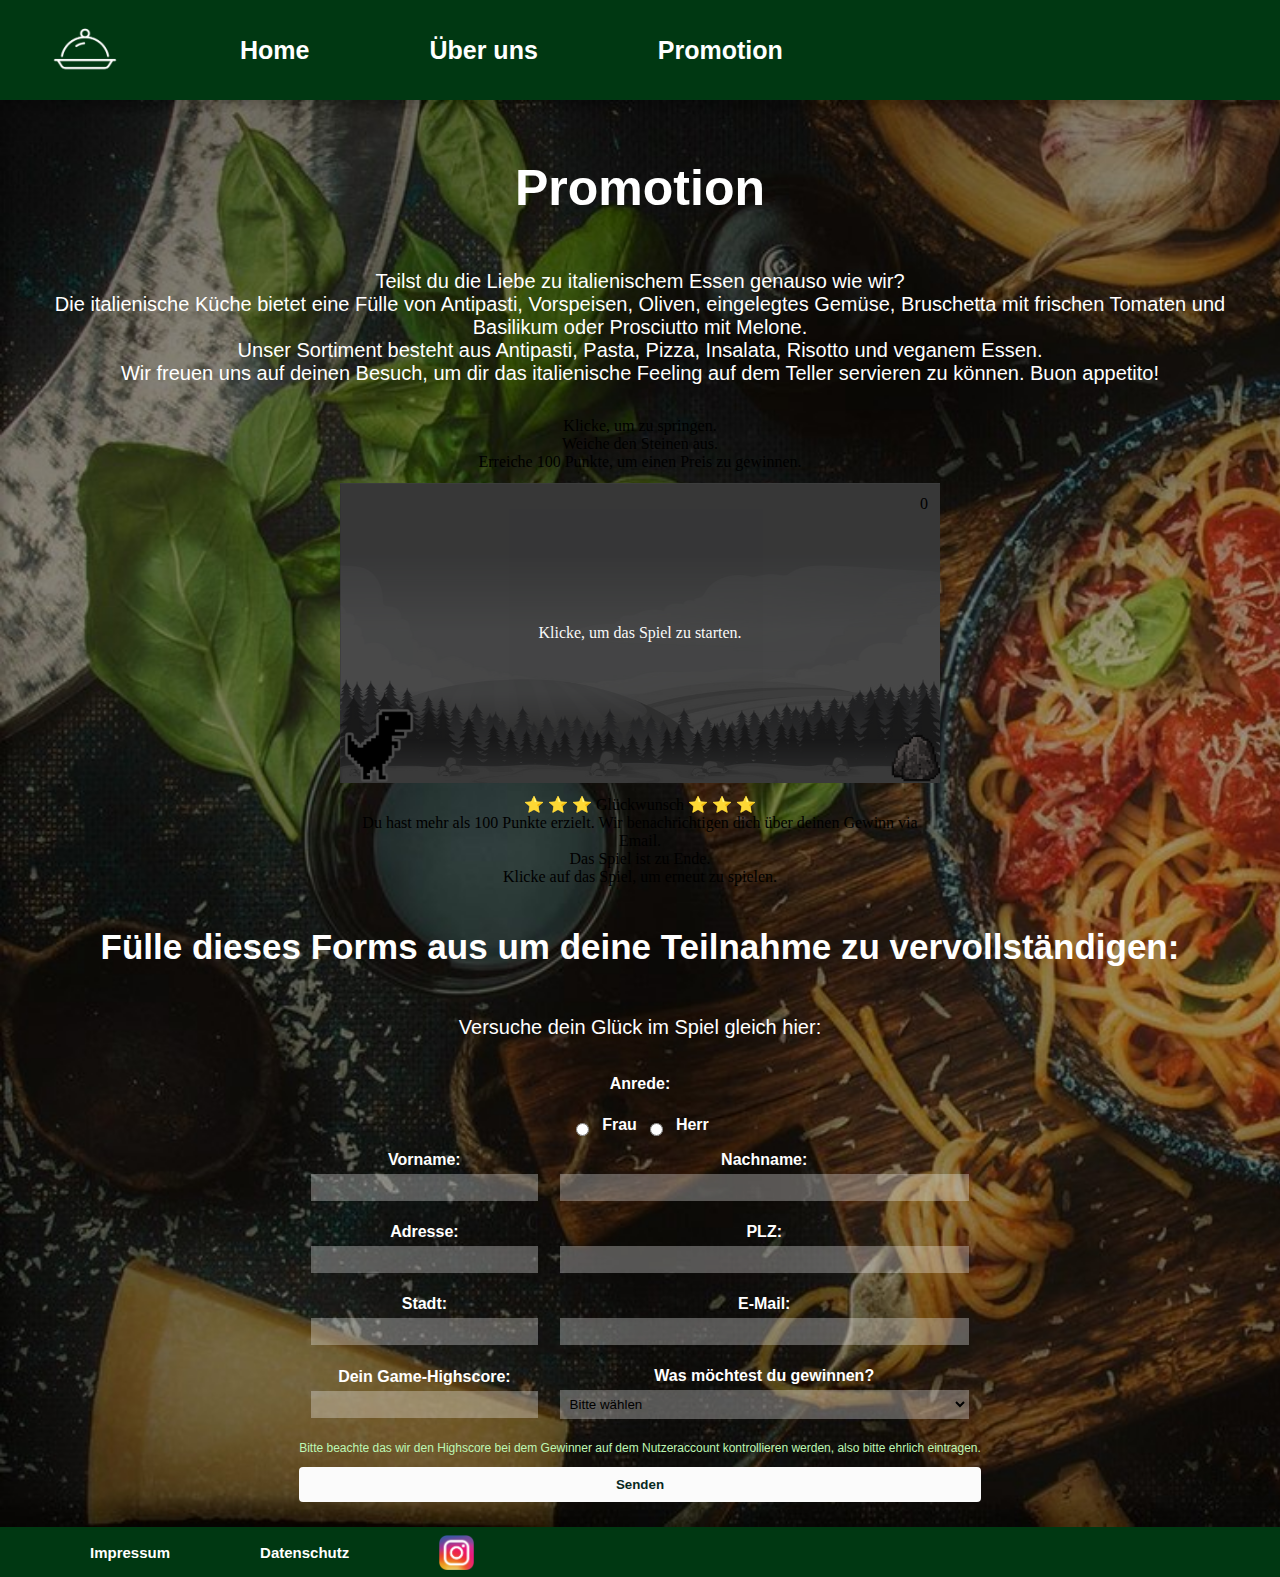
==== promo.html @ 57494c73 "Add files via upload" ====
<!DOCTYPE html>
<html>

<head>
    <meta charset="utf-8">
    <meta name="viewport" content="width=device-width, initial-scale=1">
    <title>TILASA - Promotion</title>
    <link rel="stylesheet" href="promo.css">
</head>

<body class="webpage">
    <div class="header">
        <div class="navbar">
            <a class="linkimg" href="index.html">
                <img class="logo"src="images/logo-tilasa.png" alt="logo">
            </a>
            <a class="navlink" href="index.html">Home</a>
            <a class="navlink" href="us.html">Über uns</a>
            <a class="navlink" href="promo.html">Promotion</a>
        </div>
    </div>
    <div class="content">
        <div class="part">
            <h1>Promotion</h1>
            <p class="intro">
                Teilst du die Liebe zu italienischem Essen genauso wie wir?<br>
                Die italienische Küche bietet eine Fülle von Antipasti, Vorspeisen, Oliven, eingelegtes Gemüse, Bruschetta mit frischen Tomaten und Basilikum oder Prosciutto mit Melone.<br>
                 Unser Sortiment besteht aus Antipasti, Pasta, Pizza, Insalata, Risotto und veganem Essen.<br>
                  Wir freuen uns auf deinen Besuch, um dir das italienische Feeling auf dem Teller servieren zu können. Buon appetito!
            </p>

            <div id="game-container">

                <div class="game-info">
                    Klicke, um zu springen.<br />
                    Weiche den Steinen aus.<br />
                    Erreiche 100 Punkte, um einen Preis zu gewinnen.
                </div>
    
                <div id="game">
                    <div id="game-start">
                        <div class="startScreenText">
                            Klicke, um das Spiel zu starten.
                        </div>
                    </div>
                    <div id="game-background"></div>
                    <div id="game-dino"></div>
                    <div id="game-rock"></div>
                    <div id="game-score">0</div>
                </div>
    
                <div id="game-end" class="hidden">
                    <div id="game-winner" class="hidden">
                        ⭐ ⭐ ⭐ Glückwunsch ⭐ ⭐ ⭐ <br />
                        Du hast mehr als 100 Punkte erzielt.
                        Wir benachrichtigen dich über deinen Gewinn via Email.
                    </div>
                    Das Spiel ist zu Ende.<br />
                    Klicke auf das Spiel, um erneut zu spielen.
                </div>
            </div>

            <h2>Fülle dieses Forms aus um deine Teilnahme zu vervollständigen:</h2>
            <p class="intro">Versuche dein Glück im Spiel gleich hier:</p>
             <form id="Forms">     

               
                <P class="formstext">Anrede:</P>
                <br> 
                <div class="radiobuttons">
                <input type="radio" id="frau" name="anrede" value="Frau">
                <label for="frau">Frau</label>

                <input type="radio" id="herr" name="anrede" value="Herr">
                <label for="herr">Herr</label>
                </div>

                <table>
           
                    <tr>
                        <td>
                            <label for="vname">Vorname:</label>
                            <input type="text" id="vname" name="vname" required>
                        </td>
                        <td>
                            <label for="nname">Nachname:</label>
                            <input type="text" id="nname" name="nname" required>
                        </td>
                    </tr>
                    <tr>
                        <td>
                            <label for="adresse">Adresse:</label>
                            <input type="text" id="adresse" name="adresse" required>
                        </td>
                        <td>
                            <label for="plz">PLZ:</label>
                            <input type="number" id="plz" name="plz" required>
                        </td>
                    </tr>
                    <tr>
                        <td>
                            <label for="stadt">Stadt:</label>
                            <input type="text" id="stadt" name="stadt" required>
                        </td>
                    
                    
                        <td>
                            <label for="email">E-Mail:</label>
                            <input type="email" id="email" name="email" required>
                        </td>
                    </tr>
                    <tr>
                        <td>
                            <label for="zahl">Dein Game-Highscore:</label>
                            <input type="number" id="zahl" name="zahl" required>
                        </td>
                        <td>
                            <label for="gewinn">Was möchtest du gewinnen?</label>
                            <select for="gewinn"id="gewinn" name="gewinn" required>
                            <option value="">Bitte wählen</option>
                            <option value="gewinn1">Gratis Menu</option>
                            <option value="gewinn2">1 Jahr 5% Rabatt auf alles</option>
                            <option value="gewinn3">Einmaliger 75% Rabatt auf deine nächste Bestellung</option>
                            </select>
                        </td>
                    </tr>
                   
                </table>

                <P class="hinweis">Bitte beachte das wir den Highscore bei dem Gewinner auf dem Nutzeraccount kontrollieren werden, also bitte ehrlich eintragen.</P>                        </td>
                    
                            <input type="submit" value="Senden">
            </form>



        
        </div>
    </div>
    <div class="footer">
        <div class="footerlink">
            <a class="footlink" href="index.html">Impressum</a>
            <a class="footlink" href="index.html">Datenschutz</a>
            <a class="linkimg" href="https://www.instagram.com/">
                <img class="insta"src="images/instagram.png" alt="logo">
            </a>
        </div>
    </div>
</body>


</html>
---- promo.css ----
/* CSS Code, den es für die Start Page braucht */
.webpage {
    display: flex;
    flex-direction: column;
    /* min-height: bewirkt, dass der Footer zuunterst ist. */
    min-height: 100vh;
    /* padding, margin: 0: bewirkt, dass es mit 100vh zuunterist */
    padding: 0;
    margin: 0;
  }
  
  .header {
    background-color: #003812;
    height: 100px;
    display: flex;
    align-items: center;
  }
.logo{
  width: 70px;
  padding-left: 50px;
  display: flex;
  align-items: center;

}
  .navbar{
    display: flex;
}
  .navlink {
    display: flex;
    align-items: center;
   font-family: Arial;
   font-weight: bold;
   font-size: 25px;
   color: white;
   padding-left: 120px;
   text-decoration: none;
  }
.content {
    flex-grow: 1;
    display: flex;
    justify-content: center;
    background-image: url("images/bg_main.png");  
    background-size: cover; 
    padding: 25px;
    margin: 0;
}
h1{
  color: white;
  font-family: Arial;
  font-weight: bold;
  font-size: 50px;
}
h2{
  color: white;
  font-family: Arial;
  font-weight: bold;
  font-size: 35px;
}
.part{
  display: flex;
  justify-content: center;
  align-items: center;
  flex-flow: column wrap;
  text-align: center;
}
.intro {
  color: white;
  display: flex;
  color: white;
  font-family: Arial;
  font-size: 20px;
}

/*
#Forms{
  display: flex;
  justify-content: center;
  align-items: center;
  width: 100px;
  height: auto;
}
table{
  background: white;
  font-family: Arial;
  font-weight: bold;
  padding: 15px;
}
td{
  
}

*/

form {
  color: white;
  align-items: center;
}

table {
  width: 100%;
  font-family: Arial;
  font-weight: bold;
  
}

td {
  padding: 10px;
}

label {
  display: block;
  font-weight: bold;
  margin-bottom: 5px;
}


input[type="text"],
input[type="number"],
input[type="email"],
input[type="select"]
 {
  width: 100%;
  padding: 5px;
  border: 1px solid rgba(8, 24, 8, 0);
  border-radius: 4px solid;
  box-sizing: border-box;
  background-color: #fbfbfb50;
  color: rgb(255, 255, 255);
}

select {
  width: 100%;
  padding: 5px;
  border: 1px solid rgba(8, 24, 8, 0);
  border-radius: 4px solid;
  box-sizing: border-box;
  background-color: #fbfbfb50;
  color: rgb(0, 0, 0);
}


input[type="radio"],
input[type="checkbox"] {
  margin-right: 5px;
}

.radiobuttons {
  display: flex;
  justify-content: center;
  align-items: center;
  text-align: center;
  gap: 0.5em;
  font-family: arial;
 
}


.formstext {
  font-weight: bold;
  margin-bottom: 5px;
  font-family: arial;
}

.hinweis {
  color: #bef8b5;
  font-size: 12px;
  margin-top: 10px;
  font-family: Arial;
}


input[type="submit"] {
  padding: 10px 20px;
  background-color: #fbfbfb;
  color: rgb(7, 41, 34);
  border: rgb(7, 41, 34);
  border-radius: 4px;
  cursor: pointer;
  font-weight: bold;
  width: 100%;
  font-family: Arial;
}


.footer {
  background-color: #003812;
  height: 50px;
  display: flex;
  align-items: center
}
.footerlink{
  display: flex;
  justify-content: center;
}
.footlink {
  font-family: Arial;
  font-weight: bold;
  font-size: 15px;
  color: white;
  padding-left: 90px;
  text-decoration: none;
  display: flex;
    align-items: center;
 }
.insta {
  width: 35px;
  padding-left: 90px;
  display: flex;
  align-items: center;
}

/* Spiel-Container mit Beschreibung und Game-Over Text */
.content-game {
  min-height: 600px;
}

#game-container {
  max-width: 600px;
  margin: auto;
}

#game {
  position: relative;
  height: 300px;
  cursor: pointer;
}

.game-info {
  margin-top: 12px;
  margin-bottom: 12px;
}

#game-end {
  margin-top: 12px;
  margin-bottom: 12px;
}


/* Elemente im Spiel */
#game-background {
  position: absolute;
  width: 600px;
  height: 300px;
  background-image: url("images/background.png");
  background-size: cover;
}

.bg-animation {
  animation: moveBg 10.33s linear infinite;
}

@keyframes moveBg {
  0% {
      background-position: 0 0;
  }

  100% {
      background-position: -600px 0;
  }
}

#game-dino {
  height: 75px;
  width: 75px;
  top: 225px;
  position: relative;
  background-image: url("images/dino.png");
  background-size: cover;
}

.dino-dies {
  background-color: red;
}

#game-rock {
  width: 50px;
  height: 50px;
  position: relative;
  top: 175px;
  left: 550px;
  background-image: url("images/rock.png");
  background-size: cover;
}

.rock-animation {
  animation: rock 1.33s infinite;
}

@keyframes rock {
  0% {
      left: 550px;
  }

  100% {
      left: -50px;
  }
}

.jump-animation {
  animation: jump 0.5s;
}

@keyframes jump {
  0% {
      top: 225px;
  }

  50% {
      top: 75px;
  }

  75% {
      top: 75px;
  }

  100% {
      top: 225px;
  }
}

#game-start {
  position: absolute;
  width: 100%;
  height: 100%;
  z-index: 999;
  opacity: 0.7;
  background: black
}

.startScreenText {
  position: relative;
  top: 50%;
  transform: translateY(-50%);
  text-align: center;
  color: white;
}

#game-score {
  position: absolute;
  top: 0;
  right: 0;
  margin: 12px;
}

  @media (max-width: 768px) {
    .navlink {
      padding-left: 20px; 
      font-size: 15px; 
    }

    .buttonstart {
      font-size: 15px; 
      padding: 5px 10px; 
    }

    .footlink {
      padding-left: 20px; 
      font-size: 12px; 
    }
    .insta {
      padding-left: 20px; 
    }
}
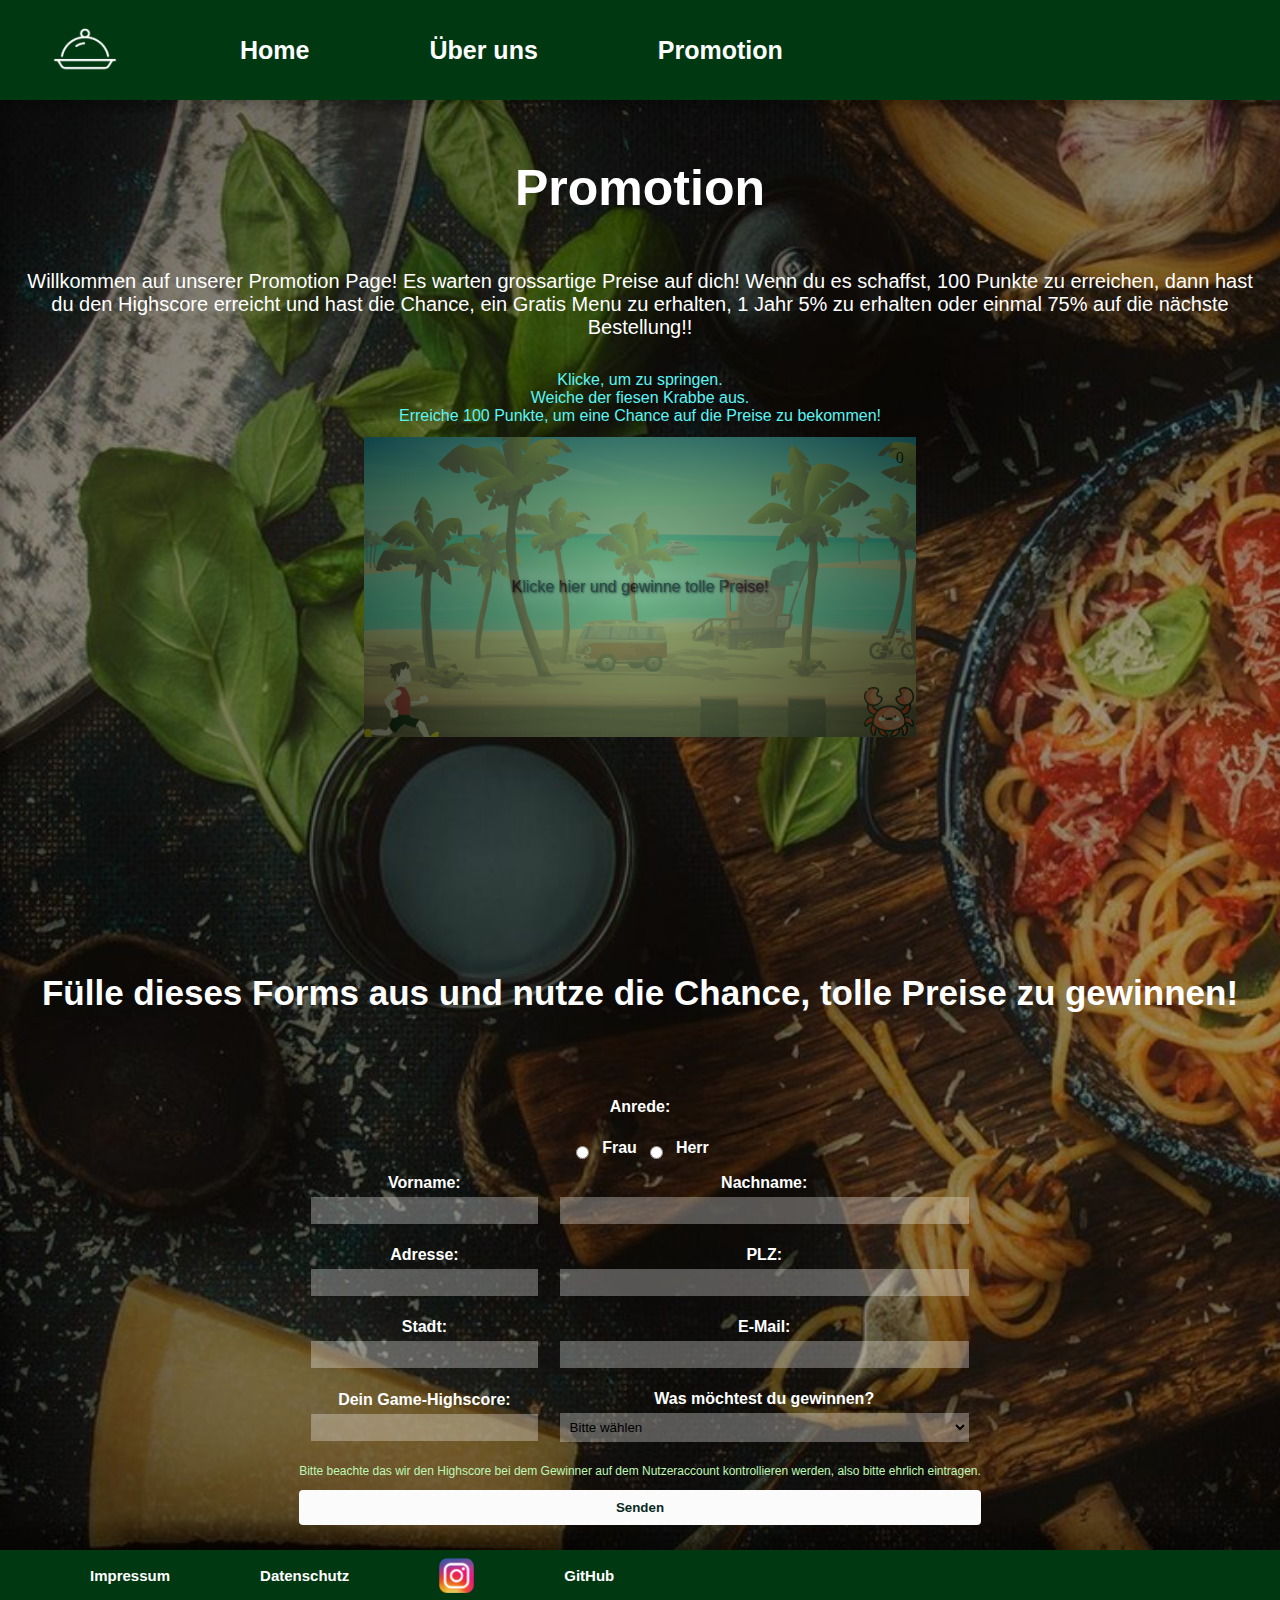
==== commit e6e505eb: "Add files via upload" ====
--- a/promo.html
+++ b/promo.html
@@ -6,8 +6,9 @@
     <meta name="viewport" content="width=device-width, initial-scale=1">
     <title>TILASA - Promotion</title>
     <link rel="stylesheet" href="promo.css">
+    
 </head>
-
+ 
 <body class="webpage">
     <div class="header">
         <div class="navbar">
@@ -23,24 +24,25 @@
         <div class="part">
             <h1>Promotion</h1>
             <p class="intro">
-                Teilst du die Liebe zu italienischem Essen genauso wie wir?<br>
-                Die italienische Küche bietet eine Fülle von Antipasti, Vorspeisen, Oliven, eingelegtes Gemüse, Bruschetta mit frischen Tomaten und Basilikum oder Prosciutto mit Melone.<br>
-                 Unser Sortiment besteht aus Antipasti, Pasta, Pizza, Insalata, Risotto und veganem Essen.<br>
-                  Wir freuen uns auf deinen Besuch, um dir das italienische Feeling auf dem Teller servieren zu können. Buon appetito!
+                Willkommen auf unserer Promotion Page!
+                Es warten grossartige Preise 
+                auf dich! Wenn du es schaffst, 100 Punkte zu erreichen, 
+                dann hast du den Highscore erreicht und hast die Chance, 
+                ein Gratis Menu zu erhalten, 1 Jahr 5% zu erhalten oder einmal 75% auf die nächste Bestellung!!
             </p>
 
             <div id="game-container">
 
                 <div class="game-info">
                     Klicke, um zu springen.<br />
-                    Weiche den Steinen aus.<br />
-                    Erreiche 100 Punkte, um einen Preis zu gewinnen.
+                    Weiche der fiesen Krabbe aus.<br />
+                    Erreiche 100 Punkte, um eine Chance auf die Preise zu bekommen!
                 </div>
     
                 <div id="game">
                     <div id="game-start">
                         <div class="startScreenText">
-                            Klicke, um das Spiel zu starten.
+                          Klicke hier und gewinne tolle Preise! 
                         </div>
                     </div>
                     <div id="game-background"></div>
@@ -53,25 +55,30 @@
                     <div id="game-winner" class="hidden">
                         ⭐ ⭐ ⭐ Glückwunsch ⭐ ⭐ ⭐ <br />
                         Du hast mehr als 100 Punkte erzielt.
-                        Wir benachrichtigen dich über deinen Gewinn via Email.
+                        Fülle das Formular aus um zu gewinnen!
                     </div>
-                    Das Spiel ist zu Ende.<br />
+                    
+                    <img class="sad" src="images/sad.gif" alt="sad"><br /><br>
                     Klicke auf das Spiel, um erneut zu spielen.
+                  
+
                 </div>
+
             </div>
 
-            <h2>Fülle dieses Forms aus um deine Teilnahme zu vervollständigen:</h2>
-            <p class="intro">Versuche dein Glück im Spiel gleich hier:</p>
-             <form id="Forms">     
+            <h2>Fülle dieses Forms aus und nutze die Chance, tolle Preise zu gewinnen!</h2>
+            <p class="intro">
+                <div class="form">
+             <form id="form-container">     
 
                
                 <P class="formstext">Anrede:</P>
                 <br> 
                 <div class="radiobuttons">
-                <input type="radio" id="frau" name="anrede" value="Frau">
+                <input type="radio" id="anredeFieldFrau" name="anrede" value="Frau">
                 <label for="frau">Frau</label>
 
-                <input type="radio" id="herr" name="anrede" value="Herr">
+                <input type="radio" id="anredeFieldMann" name="anrede" value="Herr">
                 <label for="herr">Herr</label>
                 </div>
 
@@ -80,47 +87,47 @@
                     <tr>
                         <td>
                             <label for="vname">Vorname:</label>
-                            <input type="text" id="vname" name="vname" required>
+                            <input type="text" id="vnameField" name="vname" >
                         </td>
                         <td>
                             <label for="nname">Nachname:</label>
-                            <input type="text" id="nname" name="nname" required>
+                            <input type="text" id="nnameField" name="nname" >
                         </td>
                     </tr>
                     <tr>
                         <td>
                             <label for="adresse">Adresse:</label>
-                            <input type="text" id="adresse" name="adresse" required>
+                            <input type="text" id="adresseField" name="adresse" >
                         </td>
                         <td>
                             <label for="plz">PLZ:</label>
-                            <input type="number" id="plz" name="plz" required>
+                            <input type="number" id="plzField" name="plz" >
                         </td>
                     </tr>
                     <tr>
                         <td>
                             <label for="stadt">Stadt:</label>
-                            <input type="text" id="stadt" name="stadt" required>
+                            <input type="text" id="stadtField" name="stadt" >
                         </td>
                     
                     
                         <td>
                             <label for="email">E-Mail:</label>
-                            <input type="email" id="email" name="email" required>
+                            <input type="email" id="emailField" name="email" >
                         </td>
                     </tr>
                     <tr>
                         <td>
                             <label for="zahl">Dein Game-Highscore:</label>
-                            <input type="number" id="zahl" name="zahl" required>
+                            <input type="number" id="zahlField" name="zahl" >
                         </td>
                         <td>
                             <label for="gewinn">Was möchtest du gewinnen?</label>
-                            <select for="gewinn"id="gewinn" name="gewinn" required>
+                            <select for="gewinn"id="gewinnField" name="gewinn" >
                             <option value="">Bitte wählen</option>
-                            <option value="gewinn1">Gratis Menu</option>
-                            <option value="gewinn2">1 Jahr 5% Rabatt auf alles</option>
-                            <option value="gewinn3">Einmaliger 75% Rabatt auf deine nächste Bestellung</option>
+                            <option value="gewinn1" id="gewinn1">Gratis Menu</option>
+                            <option value="gewinn2" id="gewinn2">1 Jahr 5% Rabatt auf alles</option>
+                            <option value="gewinn3" id="gewinn3">Einmaliger 75% Rabatt auf deine nächste Bestellung</option>
                             </select>
                         </td>
                     </tr>
@@ -129,9 +136,9 @@
 
                 <P class="hinweis">Bitte beachte das wir den Highscore bei dem Gewinner auf dem Nutzeraccount kontrollieren werden, also bitte ehrlich eintragen.</P>                        </td>
                     
-                            <input type="submit" value="Senden">
+                            <input type="submit" value="Senden" id="submitButton">
             </form>
-
+        </div>
 
 
         
@@ -144,9 +151,11 @@
             <a class="linkimg" href="https://www.instagram.com/">
                 <img class="insta"src="images/instagram.png" alt="logo">
             </a>
+            <a class="github" href="https://github.com/safi-ra/AL1_Safira_Larissa_Sonja/tree/main">GitHub</a>
         </div>
     </div>
 </body>
-
-
+<script src="./js/game.js"></script>
+<script src="./js/databaseClient.js"></script>
+<script src="./js/form.js"></script>
 </html>--- a/promo.css
+++ b/promo.css
@@ -71,25 +71,7 @@
   font-size: 20px;
 }
 
-/*
-#Forms{
-  display: flex;
-  justify-content: center;
-  align-items: center;
-  width: 100px;
-  height: auto;
-}
-table{
-  background: white;
-  font-family: Arial;
-  font-weight: bold;
-  padding: 15px;
-}
-td{
-  
-}
-
-*/
+
 
 form {
   color: white;
@@ -169,18 +151,36 @@
 }
 
 
+
+
+
 input[type="submit"] {
   padding: 10px 20px;
   background-color: #fbfbfb;
   color: rgb(7, 41, 34);
-  border: rgb(7, 41, 34);
+  border: none;
   border-radius: 4px;
-  cursor: pointer;
-  font-weight: bold;
-  width: 100%;
-  font-family: Arial;
-}
-
+  font-weight: bold;
+  width: 100%;
+  font-family: Arial;
+}
+
+
+input[type="submit"]:before {
+  padding: 10px 20px;
+  background-color: #4CAF50; /* Hintergrundfarbe des Buttons */
+  color: #fff; /* Textfarbe des Buttons */
+  border: none;
+  border-radius: 5px;
+  position: relative;
+  overflow: hidden;
+}
+
+
+
+.sad {
+  width: 200px;
+}
 
 .footer {
   background-color: #003812;
@@ -228,20 +228,26 @@
 .game-info {
   margin-top: 12px;
   margin-bottom: 12px;
+  color: rgb(91, 244, 244);
+  font-family: arial;
 }
 
 #game-end {
   margin-top: 12px;
   margin-bottom: 12px;
-}
-
+  color: rgb(91, 244, 244);
+  font-family: arial;
+}
+
+
+  
 
 /* Elemente im Spiel */
 #game-background {
   position: absolute;
-  width: 600px;
-  height: 300px;
-  background-image: url("images/background.png");
+  width: 100%;
+  height: 100%;
+  background-image: url("images/endlessrunner2.png");
   background-size: cover;
 }
 
@@ -264,12 +270,13 @@
   width: 75px;
   top: 225px;
   position: relative;
-  background-image: url("images/dino.png");
+  background-image: url("images/runner3.gif");
   background-size: cover;
 }
 
 .dino-dies {
-  background-color: red;
+  background-image: url("images/death.png");
+  background-color: darkred;
 }
 
 #game-rock {
@@ -277,8 +284,8 @@
   height: 50px;
   position: relative;
   top: 175px;
-  left: 550px;
-  background-image: url("images/rock.png");
+  left: 500px;
+  background-image: url("images/crab.png");
   background-size: cover;
 }
 
@@ -286,9 +293,29 @@
   animation: rock 1.33s infinite;
 }
 
+.hidden {
+
+  visibility: hidden;
+  color: rgb(255, 255, 255);
+}
+
+.github {
+  width: 35px;
+  padding-left: 90px;
+  display: flex;
+  align-items: center;
+  font-family: Arial;
+  font-weight: bold;
+  font-size: 15px;
+  color: white;
+  padding-left: 90px;
+  text-decoration: none;
+}
+
+
 @keyframes rock {
   0% {
-      left: 550px;
+      left: 500px;
   }
 
   100% {
@@ -324,7 +351,12 @@
   height: 100%;
   z-index: 999;
   opacity: 0.7;
-  background: black
+  background: rgb(4, 68, 125);
+  background: radial-gradient(
+    circle,
+    rgb(103, 144, 90) 5%,
+    rgb(5, 22, 6) 100%
+  )
 }
 
 .startScreenText {
@@ -332,7 +364,8 @@
   top: 50%;
   transform: translateY(-50%);
   text-align: center;
-  color: white;
+  text-shadow: 1px 1px 2px rgb(0, 0, 0), 0 0 25px rgb(191, 255, 251), 0 0 5px rgb(24, 59, 15);
+font-family: arial;
 }
 
 #game-score {
